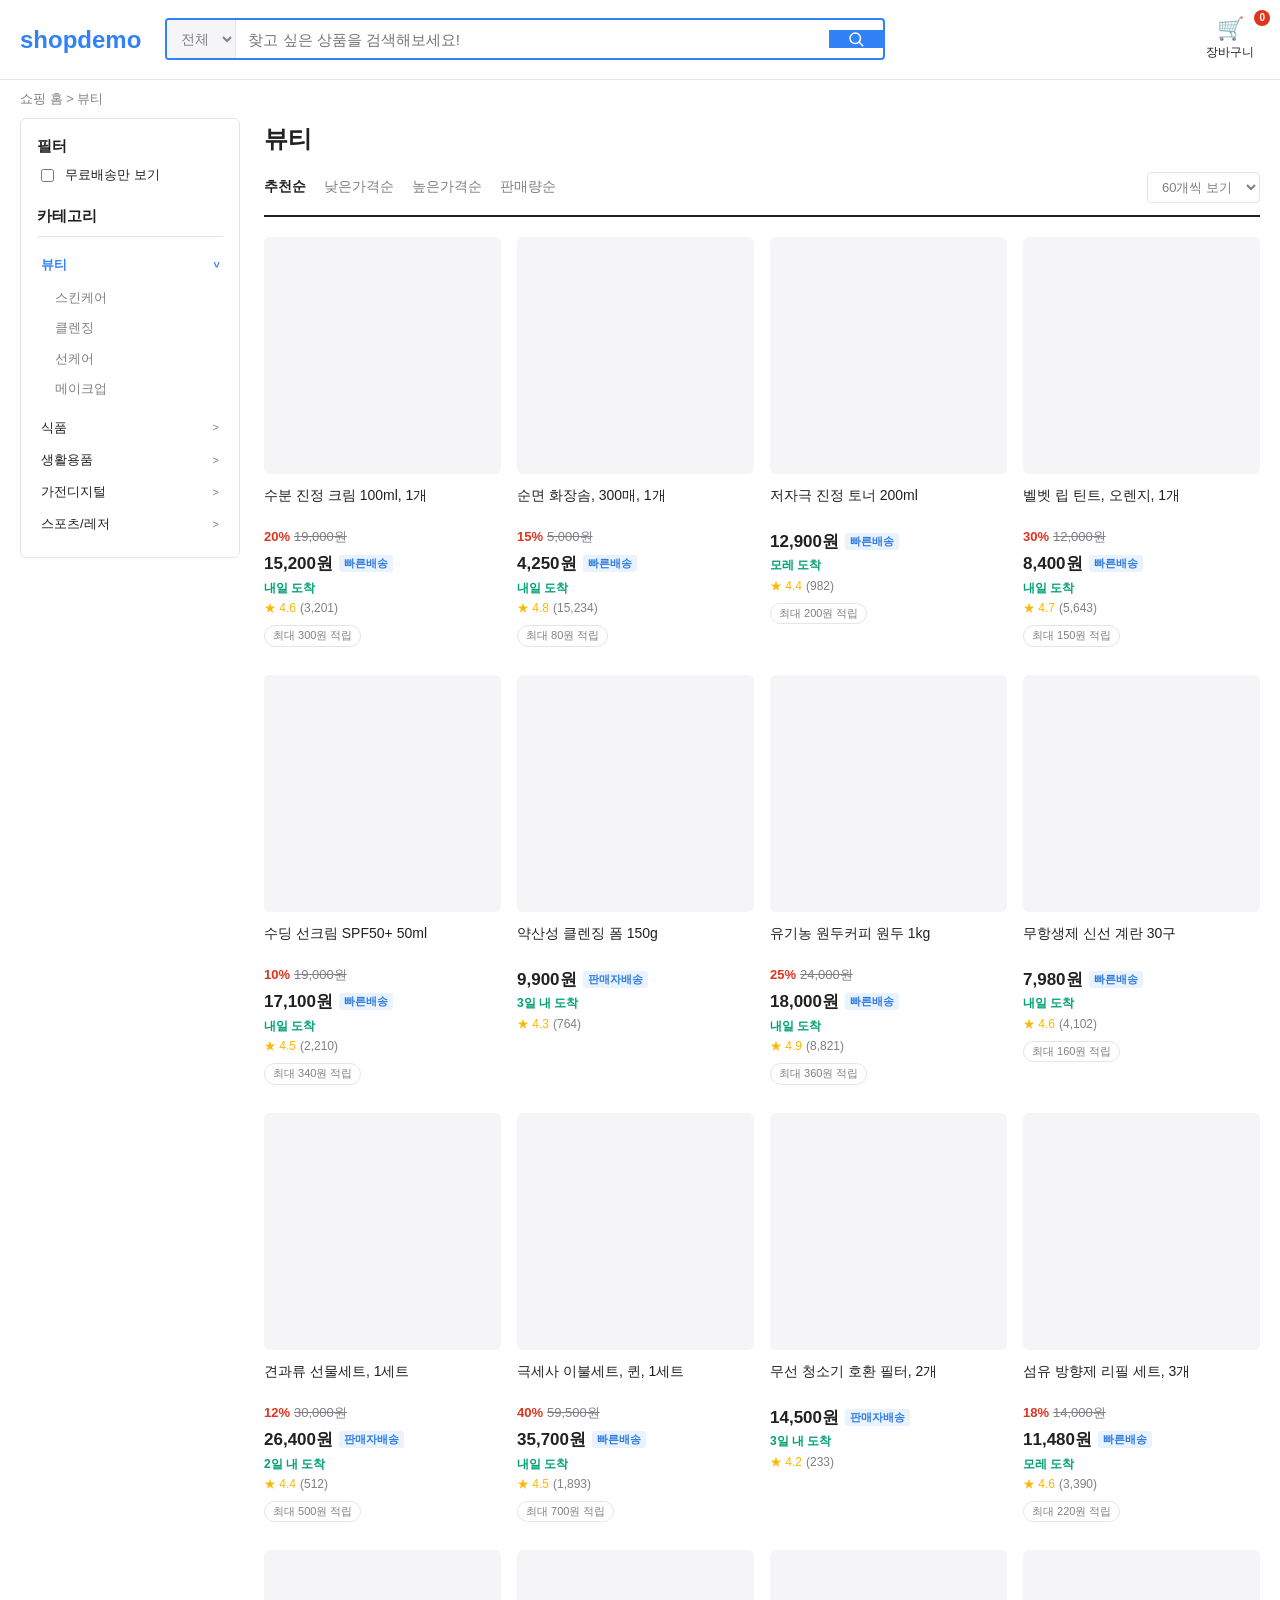
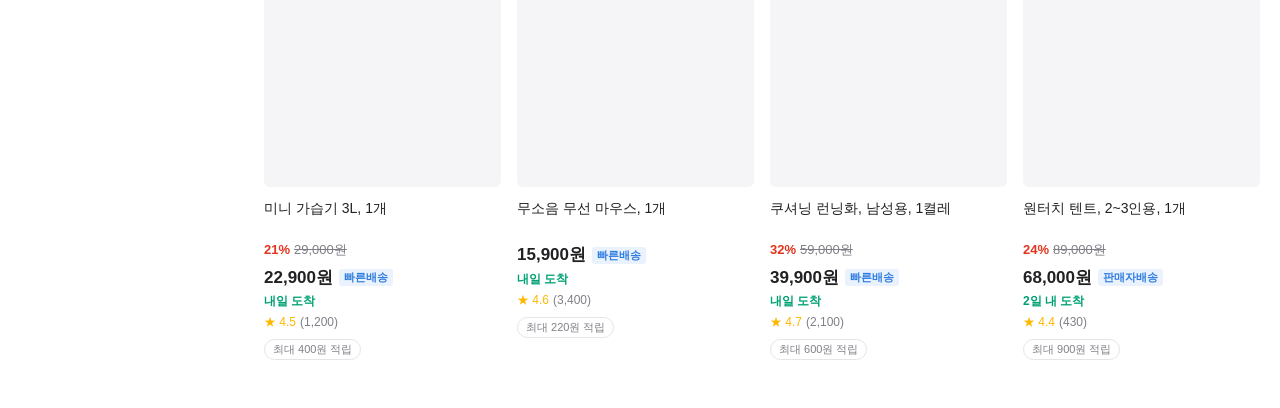
==== index.html @ f89a35b9 "Add product list page with mock data Header (search + cart), category accordion sidebar (5 categorie" ====
<!doctype html>
<html lang="ko">
<head>
  <meta charset="UTF-8" />
  <meta name="viewport" content="width=device-width, initial-scale=1.0" />
  <title>상품 목록</title>
  <link rel="stylesheet" href="assets/css/styles.css" />
</head>
<body>
  <header class="site-header">
    <div class="header-inner">
      <a href="index.html" class="logo">shopdemo</a>
      <div class="search-bar">
        <select>
          <option>전체</option>
        </select>
        <input type="text" placeholder="찾고 싶은 상품을 검색해보세요!" />
        <button type="button" aria-label="검색">
          <svg viewBox="0 0 24 24" fill="none" stroke-width="2" stroke-linecap="round" stroke-linejoin="round">
            <circle cx="11" cy="11" r="7"></circle>
            <line x1="21" y1="21" x2="16.65" y2="16.65"></line>
          </svg>
        </button>
      </div>
      <div class="header-actions">
        <a href="#" class="action">
          <span class="icon">🛒</span>
          <span>장바구니</span>
          <span class="cart-count" id="cart-count">0</span>
        </a>
      </div>
    </div>
  </header>

  <div class="breadcrumb">쇼핑 홈 &gt; 뷰티</div>

  <div class="page-layout">
    <aside class="sidebar">
      <h3>필터</h3>
      <ul class="filter-list">
        <li><label><input type="checkbox" /> 무료배송만 보기</label></li>
      </ul>
      <h3>카테고리</h3>
      <ul class="category-list" id="category-list"></ul>
    </aside>

    <main class="main-content">
      <h1>뷰티</h1>
      <div class="toolbar">
        <div class="sort-tabs" id="sort-tabs">
          <button type="button" class="active" data-sort="recommended">추천순</button>
          <button type="button" data-sort="price-asc">낮은가격순</button>
          <button type="button" data-sort="price-desc">높은가격순</button>
          <button type="button" data-sort="reviews">판매량순</button>
        </div>
        <select class="page-size">
          <option>60개씩 보기</option>
        </select>
      </div>
      <div class="product-grid" id="product-grid"></div>
    </main>
  </div>

  <script type="module" src="js/products.js"></script>
</body>
</html>
---- assets/css/styles.css ----
:root {
  --color-bg: #ffffff;
  --color-surface: #ffffff;
  --color-text: #212124;
  --color-text-muted: #7f7f87;
  --color-border: #e5e5e8;
  --color-primary: #3182f6;
  --color-discount: #e2331e;
  --color-badge: #2e7ce0;
  --color-badge-bg: #eaf2fe;
  --color-delivery: #00a173;
  --max-width: 1280px;
}

* {
  box-sizing: border-box;
}

body {
  margin: 0;
  font-family: -apple-system, BlinkMacSystemFont, "Pretendard", "Apple SD Gothic Neo",
    "Segoe UI", sans-serif;
  background: var(--color-bg);
  color: var(--color-text);
  line-height: 1.4;
}

a {
  color: inherit;
  text-decoration: none;
}

/* Header */
header.site-header {
  border-bottom: 1px solid var(--color-border);
}

.header-inner {
  max-width: var(--max-width);
  margin: 0 auto;
  display: flex;
  align-items: center;
  gap: 24px;
  padding: 14px 20px;
}

.logo {
  font-size: 24px;
  font-weight: 800;
  color: var(--color-primary);
  white-space: nowrap;
}

.search-bar {
  flex: 1;
  display: flex;
  align-items: center;
  border: 2px solid var(--color-primary);
  border-radius: 4px;
  overflow: hidden;
  max-width: 720px;
}

.search-bar select {
  border: none;
  background: #f5f5f7;
  padding: 10px 10px;
  font-size: 14px;
  color: var(--color-text-muted);
  border-right: 1px solid var(--color-border);
}

.search-bar input {
  flex: 1;
  border: none;
  padding: 10px 12px;
  font-size: 15px;
  outline: none;
}

.search-bar button {
  display: flex;
  align-items: center;
  justify-content: center;
  border: none;
  background: var(--color-primary);
  color: #fff;
  padding: 0 18px;
  height: 100%;
  cursor: pointer;
}

.search-bar button svg {
  width: 18px;
  height: 18px;
  stroke: #fff;
}

.header-actions {
  display: flex;
  align-items: center;
  gap: 28px;
  margin-left: auto;
  padding-left: 20px;
  white-space: nowrap;
}

.header-actions .action {
  display: flex;
  flex-direction: column;
  align-items: center;
  font-size: 12px;
  color: var(--color-text);
  gap: 4px;
  position: relative;
  padding: 4px 6px;
}

.header-actions .icon {
  font-size: 22px;
  line-height: 1;
}

.cart-count {
  position: absolute;
  top: -4px;
  right: -10px;
  background: var(--color-discount);
  color: #fff;
  font-size: 10px;
  font-weight: 700;
  border-radius: 999px;
  padding: 1px 5px;
  min-width: 15px;
  text-align: center;
}

/* Breadcrumb */
.breadcrumb {
  max-width: var(--max-width);
  margin: 0 auto;
  padding: 10px 20px;
  font-size: 13px;
  color: var(--color-text-muted);
}

/* Layout */
.page-layout {
  max-width: var(--max-width);
  margin: 0 auto;
  display: grid;
  grid-template-columns: 220px 1fr;
  gap: 24px;
  padding: 0 20px 48px;
  align-items: start;
}

/* Sidebar */
.sidebar {
  border: 1px solid var(--color-border);
  border-radius: 6px;
  padding: 16px;
  position: sticky;
  top: 16px;
}

.sidebar h3 {
  font-size: 15px;
  margin: 0 0 10px;
}

.filter-list {
  list-style: none;
  margin: 0 0 20px;
  padding: 0;
  display: flex;
  flex-direction: column;
  gap: 8px;
}

.filter-list label {
  display: flex;
  align-items: center;
  gap: 8px;
  font-size: 13px;
  color: var(--color-text);
  cursor: pointer;
}

.category-list {
  list-style: none;
  margin: 0;
  padding: 0;
  border-top: 1px solid var(--color-border);
  padding-top: 12px;
}

.category-row {
  display: flex;
  justify-content: space-between;
  align-items: center;
  padding: 7px 4px;
  font-size: 13px;
  border-radius: 4px;
  cursor: pointer;
}

.category-row.active {
  color: var(--color-primary);
  font-weight: 700;
}

.category-row .chevron {
  color: var(--color-text-muted);
  font-size: 11px;
  transition: transform 0.15s ease;
}

.category-row .chevron.open {
  transform: rotate(90deg);
  color: var(--color-primary);
}

.subcategory-list {
  list-style: none;
  margin: 2px 0 8px;
  padding: 0 0 0 14px;
  display: flex;
  flex-direction: column;
}

.subcategory-item {
  padding: 6px 4px;
  font-size: 13px;
  color: var(--color-text-muted);
  cursor: pointer;
  border-radius: 4px;
}

.subcategory-item:hover {
  color: var(--color-text);
  background: #f5f5f7;
}

/* Main content */
.main-content h1 {
  font-size: 24px;
  margin: 4px 0 16px;
}

.toolbar {
  display: flex;
  align-items: center;
  justify-content: space-between;
  border-bottom: 2px solid var(--color-text);
  padding-bottom: 12px;
  margin-bottom: 20px;
}

.sort-tabs {
  display: flex;
  gap: 18px;
}

.sort-tabs button {
  border: none;
  background: none;
  font-size: 14px;
  color: var(--color-text-muted);
  cursor: pointer;
  padding: 0;
  font-weight: 500;
}

.sort-tabs button.active {
  color: var(--color-text);
  font-weight: 700;
}

.page-size {
  font-size: 13px;
  color: var(--color-text-muted);
  border: 1px solid var(--color-border);
  border-radius: 4px;
  padding: 6px 10px;
  background: #fff;
}

/* Product grid */
.product-grid {
  display: grid;
  grid-template-columns: repeat(4, 1fr);
  gap: 28px 16px;
}

.product-card {
  display: flex;
  flex-direction: column;
  gap: 4px;
  cursor: pointer;
}

.product-card .thumb {
  width: 100%;
  aspect-ratio: 1 / 1;
  background: #f5f5f7;
  border-radius: 6px;
  overflow: hidden;
  margin-bottom: 8px;
}

.product-card .thumb img {
  width: 100%;
  height: 100%;
  object-fit: cover;
  display: block;
}

.product-card .name {
  font-size: 14px;
  color: var(--color-text);
  display: -webkit-box;
  -webkit-line-clamp: 2;
  -webkit-box-orient: vertical;
  overflow: hidden;
  min-height: 38px;
}

.product-card .discount-line {
  font-size: 13px;
  color: var(--color-discount);
  font-weight: 700;
}

.product-card .discount-line .original-price {
  color: var(--color-text-muted);
  font-weight: 400;
  text-decoration: line-through;
  margin-left: 4px;
}

.product-card .price-row {
  display: flex;
  align-items: center;
  gap: 6px;
  margin-top: 2px;
}

.product-card .price {
  font-size: 17px;
  font-weight: 800;
}

.badge {
  display: inline-block;
  font-size: 11px;
  font-weight: 700;
  padding: 1px 5px;
  border-radius: 3px;
}

.badge.delivery {
  background: var(--color-badge-bg);
  color: var(--color-badge);
}

.delivery-text {
  font-size: 12px;
  color: var(--color-delivery);
  font-weight: 600;
}

.rating-row {
  display: flex;
  align-items: center;
  gap: 4px;
  font-size: 12px;
  color: var(--color-text-muted);
}

.rating-row .stars {
  color: #ffb800;
}

.reward-badge {
  display: inline-block;
  align-self: flex-start;
  font-size: 11px;
  color: var(--color-text-muted);
  border: 1px solid var(--color-border);
  border-radius: 999px;
  padding: 2px 8px;
  margin-top: 4px;
}

@media (max-width: 900px) {
  .page-layout {
    grid-template-columns: 1fr;
  }
  .sidebar {
    position: static;
  }
  .product-grid {
    grid-template-columns: repeat(2, 1fr);
  }
}
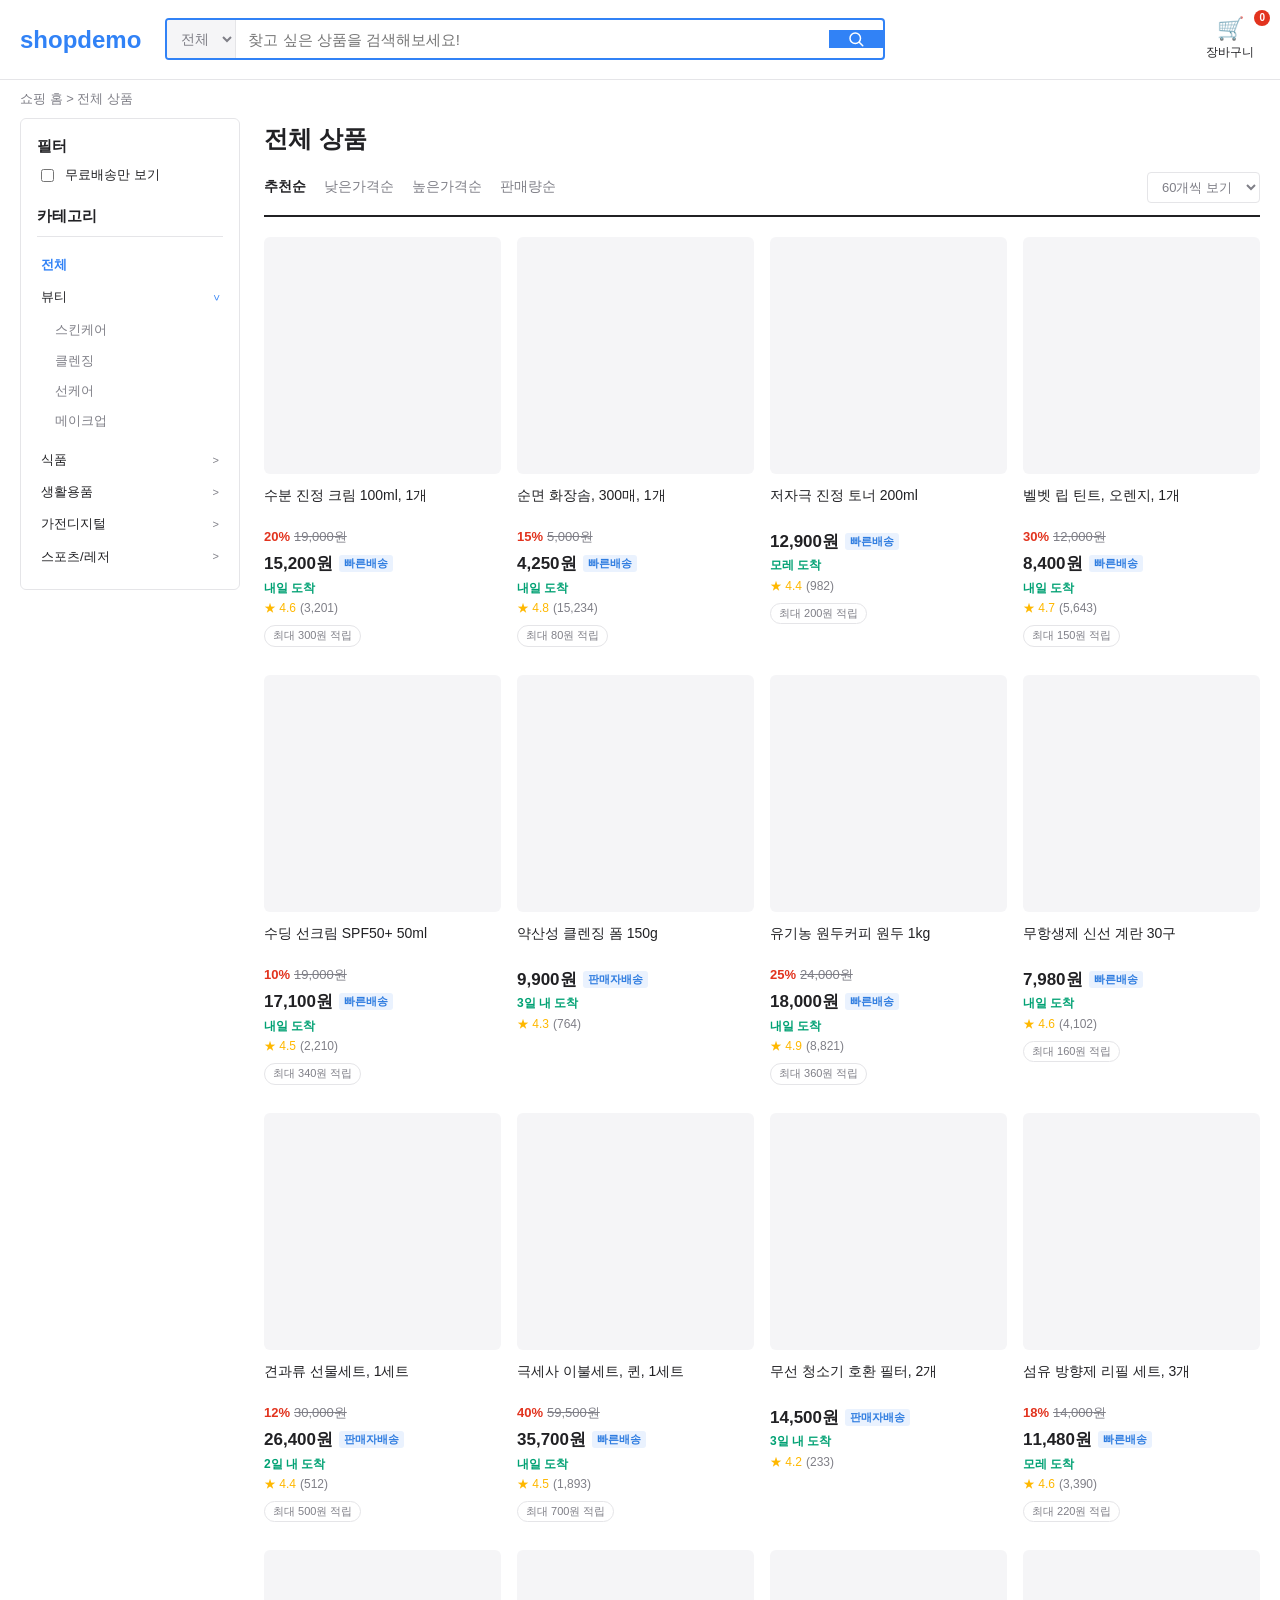
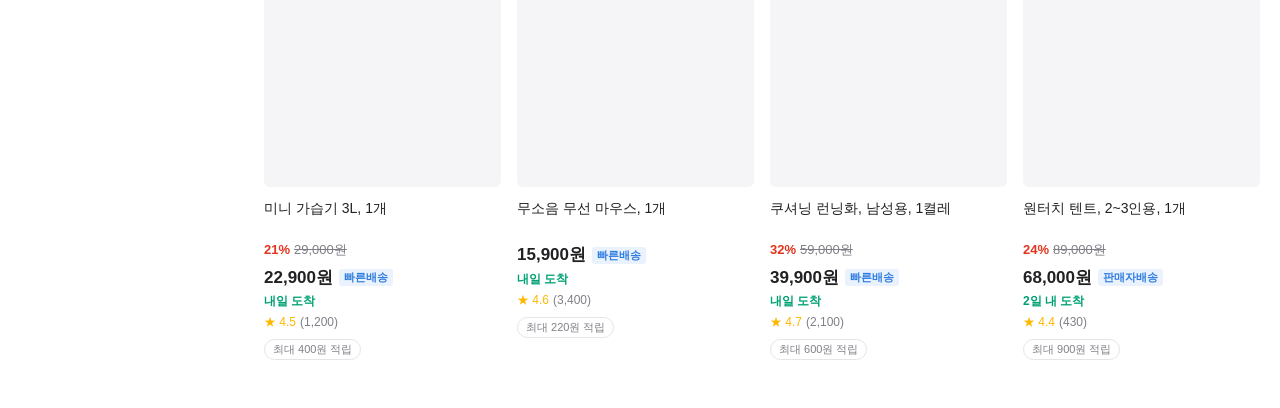
==== commit 7c65fc87: "Wire up product search and category filtering Search input/button now have ids and a shared initHead" ====
--- a/index.html
+++ b/index.html
@@ -14,8 +14,8 @@
         <select>
           <option>전체</option>
         </select>
-        <input type="text" placeholder="찾고 싶은 상품을 검색해보세요!" />
-        <button type="button" aria-label="검색">
+        <input type="text" id="search-input" placeholder="찾고 싶은 상품을 검색해보세요!" />
+        <button type="button" id="search-btn" aria-label="검색">
           <svg viewBox="0 0 24 24" fill="none" stroke-width="2" stroke-linecap="round" stroke-linejoin="round">
             <circle cx="11" cy="11" r="7"></circle>
             <line x1="21" y1="21" x2="16.65" y2="16.65"></line>
@@ -23,7 +23,7 @@
         </button>
       </div>
       <div class="header-actions">
-        <a href="#" class="action">
+        <a href="cart.html" class="action">
           <span class="icon">🛒</span>
           <span>장바구니</span>
           <span class="cart-count" id="cart-count">0</span>
@@ -32,7 +32,7 @@
     </div>
   </header>
 
-  <div class="breadcrumb">쇼핑 홈 &gt; 뷰티</div>
+  <div class="breadcrumb" id="breadcrumb">쇼핑 홈 &gt; 전체 상품</div>
 
   <div class="page-layout">
     <aside class="sidebar">
@@ -45,7 +45,7 @@
     </aside>
 
     <main class="main-content">
-      <h1>뷰티</h1>
+      <h1 id="page-heading">전체 상품</h1>
       <div class="toolbar">
         <div class="sort-tabs" id="sort-tabs">
           <button type="button" class="active" data-sort="recommended">추천순</button>
--- a/assets/css/styles.css
+++ b/assets/css/styles.css
@@ -242,6 +242,12 @@
   background: #f5f5f7;
 }
 
+.subcategory-item.active {
+  color: var(--color-primary);
+  font-weight: 700;
+  background: var(--color-badge-bg);
+}
+
 /* Main content */
 .main-content h1 {
   font-size: 24px;
@@ -291,6 +297,13 @@
   display: grid;
   grid-template-columns: repeat(4, 1fr);
   gap: 28px 16px;
+}
+
+.empty-results {
+  grid-column: 1 / -1;
+  text-align: center;
+  color: var(--color-text-muted);
+  padding: 80px 20px;
 }
 
 .product-card {
@@ -404,3 +417,1059 @@
     grid-template-columns: repeat(2, 1fr);
   }
 }
+
+/* Product detail page */
+.detail-layout {
+  max-width: var(--max-width);
+  margin: 0 auto;
+  display: grid;
+  grid-template-columns: 84px 460px 1fr;
+  gap: 24px;
+  padding: 24px 20px 64px;
+  align-items: start;
+}
+
+.gallery-thumbs {
+  display: flex;
+  flex-direction: column;
+  gap: 8px;
+  max-height: 540px;
+  overflow-y: auto;
+}
+
+.thumb-btn {
+  width: 100%;
+  aspect-ratio: 1 / 1;
+  padding: 0;
+  border: 2px solid transparent;
+  border-radius: 4px;
+  overflow: hidden;
+  cursor: pointer;
+  background: #f5f5f7;
+}
+
+.thumb-btn.active {
+  border-color: var(--color-primary);
+}
+
+.thumb-btn img {
+  width: 100%;
+  height: 100%;
+  object-fit: cover;
+  display: block;
+}
+
+.gallery-main {
+  width: 100%;
+  aspect-ratio: 1 / 1;
+  background: #f5f5f7;
+  border-radius: 8px;
+  overflow: hidden;
+}
+
+.gallery-main img {
+  width: 100%;
+  height: 100%;
+  object-fit: cover;
+  display: block;
+}
+
+.detail-title {
+  font-size: 20px;
+  font-weight: 700;
+  margin: 0 0 12px;
+  line-height: 1.4;
+}
+
+.detail-rating {
+  font-size: 14px;
+  gap: 8px;
+  margin-bottom: 16px;
+  padding-bottom: 16px;
+  border-bottom: 1px solid var(--color-border);
+}
+
+.detail-rating .stars {
+  font-size: 14px;
+}
+
+.detail-price-block {
+  margin-bottom: 4px;
+}
+
+.detail-discount-line {
+  display: flex;
+  align-items: baseline;
+  gap: 8px;
+  margin-bottom: 4px;
+}
+
+.detail-discount-line .discount-percent {
+  font-size: 20px;
+  color: var(--color-discount);
+  font-weight: 800;
+}
+
+.detail-discount-line .original-price {
+  font-size: 14px;
+  color: var(--color-text-muted);
+  font-weight: 400;
+  text-decoration: line-through;
+}
+
+.detail-price {
+  font-size: 28px;
+  font-weight: 800;
+}
+
+.qty-row {
+  display: flex;
+  align-items: center;
+  gap: 16px;
+  margin-top: 20px;
+  padding: 20px 0;
+  border-top: 1px solid var(--color-border);
+  font-size: 14px;
+}
+
+.qty-selector {
+  display: flex;
+  align-items: center;
+  border: 1px solid var(--color-border);
+  border-radius: 4px;
+}
+
+.qty-selector button {
+  background: #f5f5f7;
+  border: none;
+  color: var(--color-text);
+  width: 32px;
+  height: 32px;
+  font-size: 16px;
+  cursor: pointer;
+}
+
+.qty-selector span {
+  width: 40px;
+  text-align: center;
+  font-size: 14px;
+}
+
+.total-row {
+  font-size: 14px;
+  color: var(--color-text-muted);
+  padding-bottom: 20px;
+}
+
+.total-row strong {
+  color: var(--color-text);
+  font-size: 18px;
+  margin-left: 6px;
+}
+
+.detail-actions {
+  display: flex;
+  gap: 10px;
+}
+
+.detail-actions button {
+  flex: 1;
+  padding: 14px;
+  font-size: 16px;
+  font-weight: 700;
+  border-radius: 6px;
+  cursor: pointer;
+}
+
+.btn-cart {
+  background: #fff;
+  border: 1px solid var(--color-primary);
+  color: var(--color-primary);
+}
+
+.btn-buy {
+  background: var(--color-primary);
+  border: 1px solid var(--color-primary);
+  color: #fff;
+}
+
+.cart-toast {
+  margin-top: 14px;
+  padding: 10px 14px;
+  background: #212124;
+  color: #fff;
+  border-radius: 6px;
+  font-size: 13px;
+  text-align: center;
+}
+
+@media (max-width: 900px) {
+  .detail-layout {
+    grid-template-columns: 64px 1fr;
+    grid-template-areas:
+      "thumbs main"
+      "info info";
+  }
+  .gallery-thumbs {
+    grid-area: thumbs;
+  }
+  .gallery-main {
+    grid-area: main;
+  }
+  .detail-info {
+    grid-area: info;
+  }
+}
+
+/* Detail page tabs */
+.detail-tabs-section {
+  border-top: 8px solid var(--color-bg-muted, #f5f5f7);
+}
+
+.detail-tabs-inner {
+  max-width: var(--max-width);
+  margin: 0 auto;
+  padding: 0 20px 64px;
+}
+
+.detail-tabs {
+  display: flex;
+  border-bottom: 1px solid var(--color-border);
+  position: sticky;
+  top: 0;
+  background: var(--color-surface);
+  z-index: 10;
+}
+
+.tab-btn {
+  flex: 1;
+  background: none;
+  border: none;
+  border-bottom: 3px solid transparent;
+  padding: 16px 8px;
+  font-size: 15px;
+  color: var(--color-text-muted);
+  cursor: pointer;
+  text-align: center;
+}
+
+.tab-btn.active {
+  color: var(--color-text);
+  font-weight: 700;
+  border-bottom-color: var(--color-text);
+}
+
+.tab-panel {
+  padding: 32px 8px;
+  scroll-margin-top: 56px;
+}
+
+.section-heading {
+  font-size: 18px;
+  font-weight: 700;
+  margin: 0 0 20px;
+}
+
+.detail-description-text {
+  font-size: 14px;
+  line-height: 1.7;
+  color: var(--color-text);
+  max-width: 720px;
+  margin: 0 auto 24px;
+}
+
+.detail-description-images {
+  display: flex;
+  flex-direction: column;
+  gap: 12px;
+  max-width: 720px;
+  margin: 0 auto;
+}
+
+.detail-description-images img {
+  width: 100%;
+  border-radius: 8px;
+  background: #f5f5f7;
+  aspect-ratio: 4 / 3;
+  object-fit: cover;
+}
+
+.review-list {
+  display: flex;
+  flex-direction: column;
+}
+
+.review-card {
+  padding: 16px 0;
+  border-bottom: 1px solid var(--color-border);
+}
+
+.review-header {
+  display: flex;
+  align-items: center;
+  gap: 10px;
+  margin-bottom: 6px;
+  font-size: 13px;
+}
+
+.review-nickname {
+  font-weight: 700;
+}
+
+.review-header .stars {
+  color: #ffb800;
+  letter-spacing: 1px;
+}
+
+.review-date {
+  color: var(--color-text-muted);
+  margin-left: auto;
+}
+
+.review-content {
+  font-size: 14px;
+  color: var(--color-text);
+  margin: 0;
+  line-height: 1.6;
+}
+
+.qna-list {
+  display: flex;
+  flex-direction: column;
+}
+
+.qna-item {
+  padding: 16px 0;
+  border-bottom: 1px solid var(--color-border);
+}
+
+.qna-question,
+.qna-answer {
+  display: flex;
+  align-items: flex-start;
+  gap: 10px;
+  font-size: 14px;
+  line-height: 1.6;
+}
+
+.qna-question {
+  color: var(--color-text);
+  font-weight: 600;
+  margin-bottom: 8px;
+}
+
+.qna-answer {
+  color: var(--color-text-muted);
+}
+
+.qna-answer.pending {
+  color: var(--color-text-muted);
+  font-style: italic;
+  padding-left: 30px;
+}
+
+.qna-date {
+  margin-left: auto;
+  color: var(--color-text-muted);
+  font-weight: 400;
+  font-size: 12px;
+  white-space: nowrap;
+}
+
+.qna-tag {
+  flex-shrink: 0;
+  width: 20px;
+  height: 20px;
+  border-radius: 4px;
+  display: flex;
+  align-items: center;
+  justify-content: center;
+  font-size: 12px;
+  font-weight: 700;
+  color: #fff;
+}
+
+.qna-tag.q {
+  background: var(--color-text-muted);
+}
+
+.qna-tag.a {
+  background: var(--color-primary);
+}
+
+.tab-panel[data-panel="shipping"] p {
+  font-size: 13px;
+  line-height: 1.8;
+  color: var(--color-text-muted);
+  max-width: 720px;
+  margin: 0 auto 16px;
+}
+
+.tab-panel[data-panel="shipping"] strong {
+  color: var(--color-text);
+}
+
+/* Auth pages (signup/login) */
+.auth-header .header-inner {
+  justify-content: center;
+}
+
+.auth-main {
+  display: flex;
+  justify-content: center;
+  padding: 48px 20px 80px;
+}
+
+.auth-card {
+  width: 100%;
+  max-width: 420px;
+}
+
+.auth-title {
+  font-size: 22px;
+  font-weight: 800;
+  text-align: center;
+  margin: 0 0 28px;
+}
+
+.form-group {
+  margin-bottom: 16px;
+}
+
+.form-group label {
+  display: block;
+  font-size: 13px;
+  font-weight: 600;
+  margin-bottom: 6px;
+}
+
+.form-group input {
+  width: 100%;
+  padding: 12px 14px;
+  font-size: 15px;
+  color: var(--color-text);
+  border: 1px solid var(--color-border);
+  border-radius: 6px;
+  outline: none;
+}
+
+.form-group input:focus {
+  border-color: var(--color-primary);
+}
+
+.form-group input.invalid {
+  border-color: var(--color-discount);
+}
+
+.field-error {
+  font-size: 12px;
+  color: var(--color-discount);
+  margin: 6px 0 0;
+}
+
+.agreement-section {
+  margin: 24px 0;
+  padding: 16px;
+  background: #f5f5f7;
+  border-radius: 6px;
+}
+
+.agreement-master {
+  display: flex;
+  align-items: center;
+  gap: 8px;
+  font-size: 14px;
+  font-weight: 700;
+  padding-bottom: 12px;
+  margin-bottom: 12px;
+  border-bottom: 1px solid var(--color-border);
+  cursor: pointer;
+}
+
+.agreement-list {
+  list-style: none;
+  margin: 0;
+  padding: 0;
+  display: flex;
+  flex-direction: column;
+  gap: 10px;
+}
+
+.agreement-item {
+  display: flex;
+  align-items: center;
+  gap: 8px;
+}
+
+.agreement-item label {
+  display: flex;
+  align-items: center;
+  gap: 8px;
+  font-size: 13px;
+  color: var(--color-text-muted);
+  cursor: pointer;
+  flex: 1;
+}
+
+.agreement-arrow {
+  color: var(--color-text-muted);
+  font-size: 13px;
+}
+
+.btn-submit {
+  width: 100%;
+  padding: 15px;
+  font-size: 16px;
+  font-weight: 700;
+  border-radius: 6px;
+  border: none;
+  background: var(--color-primary);
+  color: #fff;
+  cursor: pointer;
+  margin-top: 4px;
+}
+
+.btn-submit:disabled {
+  background: var(--color-text-muted);
+  cursor: not-allowed;
+}
+
+.auth-footer-link {
+  text-align: center;
+  font-size: 13px;
+  color: var(--color-text-muted);
+  margin-top: 20px;
+}
+
+.auth-footer-link a {
+  color: var(--color-primary);
+  font-weight: 600;
+}
+
+/* Login page */
+.input-with-icon {
+  display: flex;
+  align-items: stretch;
+  border: 1px solid var(--color-border);
+  border-radius: 6px;
+  overflow: hidden;
+}
+
+.input-with-icon:focus-within {
+  border-color: var(--color-primary);
+}
+
+.input-with-icon .input-icon {
+  display: flex;
+  align-items: center;
+  justify-content: center;
+  width: 44px;
+  flex-shrink: 0;
+  font-size: 16px;
+  color: var(--color-text-muted);
+  background: #f5f5f7;
+  border-right: 1px solid var(--color-border);
+}
+
+.input-with-icon input {
+  flex: 1;
+  min-width: 0;
+  border: none;
+  outline: none;
+  padding: 12px 14px;
+  font-size: 15px;
+}
+
+.input-action-btn {
+  flex-shrink: 0;
+  border: none;
+  background: none;
+  color: var(--color-text-muted);
+  font-size: 14px;
+  padding: 0 14px;
+  cursor: pointer;
+}
+
+.login-options-row {
+  display: flex;
+  align-items: center;
+  justify-content: space-between;
+  margin: 6px 0 20px;
+  font-size: 13px;
+  color: var(--color-text-muted);
+}
+
+.remember-me {
+  display: flex;
+  align-items: center;
+  gap: 6px;
+  cursor: pointer;
+}
+
+.find-account-link {
+  color: var(--color-text-muted);
+}
+
+.btn-outline {
+  display: block;
+  width: 100%;
+  padding: 15px;
+  font-size: 16px;
+  font-weight: 700;
+  border-radius: 6px;
+  border: 1px solid var(--color-border);
+  background: #fff;
+  color: var(--color-text);
+  text-align: center;
+  cursor: pointer;
+  margin-top: 10px;
+}
+
+.auth-copyright {
+  text-align: center;
+  font-size: 12px;
+  color: var(--color-text-muted);
+  margin-top: 32px;
+}
+
+/* Cart page */
+.cart-title-row {
+  max-width: var(--max-width);
+  margin: 0 auto;
+  display: flex;
+  align-items: center;
+  gap: 12px;
+  padding: 20px 20px 16px;
+}
+
+.cart-back {
+  font-size: 20px;
+  color: var(--color-text);
+}
+
+.cart-title-row h1 {
+  font-size: 22px;
+  margin: 0;
+}
+
+.cart-stepper {
+  margin-left: auto;
+  display: flex;
+  align-items: center;
+  gap: 8px;
+  font-size: 13px;
+  color: var(--color-text-muted);
+}
+
+.cart-stepper .step.active {
+  color: var(--color-primary);
+  font-weight: 700;
+}
+
+.cart-stepper .sep {
+  color: var(--color-border);
+}
+
+.cart-layout {
+  max-width: var(--max-width);
+  margin: 0 auto;
+  display: grid;
+  grid-template-columns: 1fr 300px;
+  gap: 24px;
+  padding: 0 20px 64px;
+  align-items: start;
+}
+
+.cart-item-list {
+  list-style: none;
+  margin: 0;
+  padding: 0;
+  border-top: 2px solid var(--color-text);
+}
+
+.cart-item {
+  display: flex;
+  align-items: flex-start;
+  gap: 16px;
+  padding: 20px 0;
+  border-bottom: 1px solid var(--color-border);
+}
+
+.cart-item-check {
+  padding-top: 4px;
+}
+
+.cart-item-thumb {
+  flex-shrink: 0;
+  width: 96px;
+  aspect-ratio: 1 / 1;
+  border-radius: 6px;
+  overflow: hidden;
+  background: #f5f5f7;
+}
+
+.cart-item-thumb img {
+  width: 100%;
+  height: 100%;
+  object-fit: cover;
+  display: block;
+}
+
+.cart-item-info {
+  flex: 1;
+  min-width: 0;
+  display: flex;
+  flex-direction: column;
+  gap: 6px;
+}
+
+.cart-item-top {
+  display: flex;
+  align-items: flex-start;
+  justify-content: space-between;
+  gap: 10px;
+}
+
+.cart-item-name {
+  font-size: 14px;
+  color: var(--color-text);
+  line-height: 1.4;
+}
+
+.cart-item-delete {
+  flex-shrink: 0;
+  border: none;
+  background: none;
+  color: var(--color-text-muted);
+  font-size: 12px;
+  cursor: pointer;
+  text-decoration: underline;
+}
+
+.cart-item-delivery {
+  display: flex;
+  align-items: center;
+  gap: 8px;
+}
+
+.cart-item-price {
+  font-size: 17px;
+  font-weight: 800;
+}
+
+.cart-qty {
+  margin-top: 4px;
+}
+
+.cart-select-row {
+  display: flex;
+  align-items: center;
+  justify-content: space-between;
+  padding-top: 16px;
+}
+
+.cart-select-all {
+  display: flex;
+  align-items: center;
+  gap: 8px;
+  font-size: 14px;
+  cursor: pointer;
+}
+
+.cart-select-row button {
+  border: 1px solid var(--color-border);
+  background: #fff;
+  border-radius: 4px;
+  padding: 8px 14px;
+  font-size: 13px;
+  color: var(--color-text);
+  cursor: pointer;
+}
+
+.cart-summary {
+  border: 1px solid var(--color-border);
+  border-radius: 8px;
+  padding: 20px;
+  position: sticky;
+  top: 16px;
+}
+
+.cart-summary-heading {
+  font-size: 16px;
+  margin: 0 0 16px;
+}
+
+.summary-row {
+  display: flex;
+  align-items: center;
+  justify-content: space-between;
+  font-size: 14px;
+  color: var(--color-text-muted);
+  padding: 6px 0;
+}
+
+.summary-discount {
+  color: var(--color-discount);
+}
+
+.summary-total {
+  display: flex;
+  justify-content: flex-end;
+  font-size: 22px;
+  font-weight: 800;
+  padding: 14px 0 20px;
+  margin-top: 8px;
+  border-top: 1px solid var(--color-border);
+}
+
+.cart-empty {
+  grid-column: 1 / -1;
+  text-align: center;
+  padding: 80px 20px;
+}
+
+.cart-empty p {
+  color: var(--color-text-muted);
+  margin-bottom: 20px;
+}
+
+.cart-empty .btn-outline {
+  max-width: 240px;
+  margin: 0 auto;
+}
+
+@media (max-width: 900px) {
+  .cart-layout {
+    grid-template-columns: 1fr;
+  }
+  .cart-summary {
+    position: static;
+  }
+}
+
+/* Checkout page */
+.checkout-main-col {
+  display: flex;
+  flex-direction: column;
+  gap: 20px;
+}
+
+.checkout-section {
+  border: 1px solid var(--color-border);
+  border-radius: 8px;
+  padding: 20px;
+}
+
+.text-input {
+  width: 100%;
+  padding: 12px 14px;
+  font-size: 14px;
+  color: var(--color-text);
+  border: 1px solid var(--color-border);
+  border-radius: 6px;
+  outline: none;
+}
+
+.text-input:focus {
+  border-color: var(--color-primary);
+}
+
+.text-input[readonly] {
+  background: #f5f5f7;
+  color: var(--color-text-muted);
+}
+
+.address-form {
+  display: flex;
+  flex-direction: column;
+  gap: 10px;
+}
+
+.form-row {
+  display: flex;
+  gap: 10px;
+}
+
+.form-row .text-input {
+  flex: 1;
+  min-width: 0;
+}
+
+.btn-outline-sm {
+  flex-shrink: 0;
+  padding: 0 16px;
+  font-size: 13px;
+  font-weight: 700;
+  border-radius: 6px;
+  border: 1px solid var(--color-border);
+  background: #fff;
+  color: var(--color-text);
+  cursor: pointer;
+  white-space: nowrap;
+}
+
+.checkout-item-list {
+  list-style: none;
+  margin: 0;
+  padding: 0;
+  display: flex;
+  flex-direction: column;
+  gap: 16px;
+}
+
+.checkout-item {
+  display: flex;
+  align-items: center;
+  gap: 14px;
+}
+
+.checkout-item-thumb {
+  flex-shrink: 0;
+  width: 60px;
+  aspect-ratio: 1 / 1;
+  border-radius: 6px;
+  overflow: hidden;
+  background: #f5f5f7;
+}
+
+.checkout-item-thumb img {
+  width: 100%;
+  height: 100%;
+  object-fit: cover;
+  display: block;
+}
+
+.checkout-item-info {
+  flex: 1;
+  min-width: 0;
+  display: flex;
+  flex-direction: column;
+  gap: 6px;
+}
+
+.checkout-item-name {
+  font-size: 14px;
+  color: var(--color-text);
+}
+
+.checkout-item-qty {
+  color: var(--color-text-muted);
+  font-size: 13px;
+  white-space: nowrap;
+}
+
+.checkout-item-price {
+  font-weight: 700;
+  font-size: 14px;
+  white-space: nowrap;
+  min-width: 90px;
+  text-align: right;
+}
+
+.payment-methods {
+  display: flex;
+  flex-direction: column;
+  gap: 10px;
+}
+
+.payment-method-option {
+  display: flex;
+  align-items: center;
+  gap: 10px;
+  border: 1px solid var(--color-border);
+  border-radius: 6px;
+  padding: 14px 16px;
+  font-size: 14px;
+  cursor: pointer;
+}
+
+.payment-method-option:has(input:checked) {
+  border-color: var(--color-primary);
+}
+
+.payment-method-label {
+  font-weight: 700;
+}
+
+.payment-method-detail {
+  margin-left: auto;
+  color: var(--color-text-muted);
+  font-size: 13px;
+}
+
+.checkout-consent {
+  display: flex;
+  align-items: flex-start;
+  gap: 8px;
+  font-size: 12px;
+  color: var(--color-text-muted);
+  margin: 4px 0 4px;
+  cursor: pointer;
+}
+
+/* Order complete page */
+.order-complete-layout {
+  max-width: var(--max-width);
+  margin: 0 auto;
+  padding: 40px 20px 80px;
+  display: flex;
+  justify-content: center;
+}
+
+.order-complete-card {
+  width: 100%;
+  max-width: 480px;
+  text-align: center;
+}
+
+.order-complete-icon {
+  width: 64px;
+  height: 64px;
+  margin: 0 auto 20px;
+  border-radius: 50%;
+  background: var(--color-primary);
+  color: #fff;
+  font-size: 30px;
+  font-weight: 700;
+  display: flex;
+  align-items: center;
+  justify-content: center;
+}
+
+.order-complete-heading {
+  font-size: 22px;
+  margin: 0 0 8px;
+}
+
+.order-complete-sub {
+  font-size: 14px;
+  color: var(--color-text-muted);
+  margin: 0 0 28px;
+}
+
+.order-complete-summary {
+  text-align: left;
+  border: 1px solid var(--color-border);
+  border-radius: 8px;
+  padding: 4px 20px;
+  margin-bottom: 24px;
+}
+
+.order-complete-items {
+  text-align: left;
+  border-top: 1px solid var(--color-border);
+  padding-top: 20px;
+  margin-bottom: 28px;
+}
+
+.order-complete-action {
+  display: block;
+  text-align: center;
+  text-decoration: none;
+}
+
+.order-complete-note {
+  margin-top: 16px;
+  font-size: 12px;
+  color: var(--color-text-muted);
+}
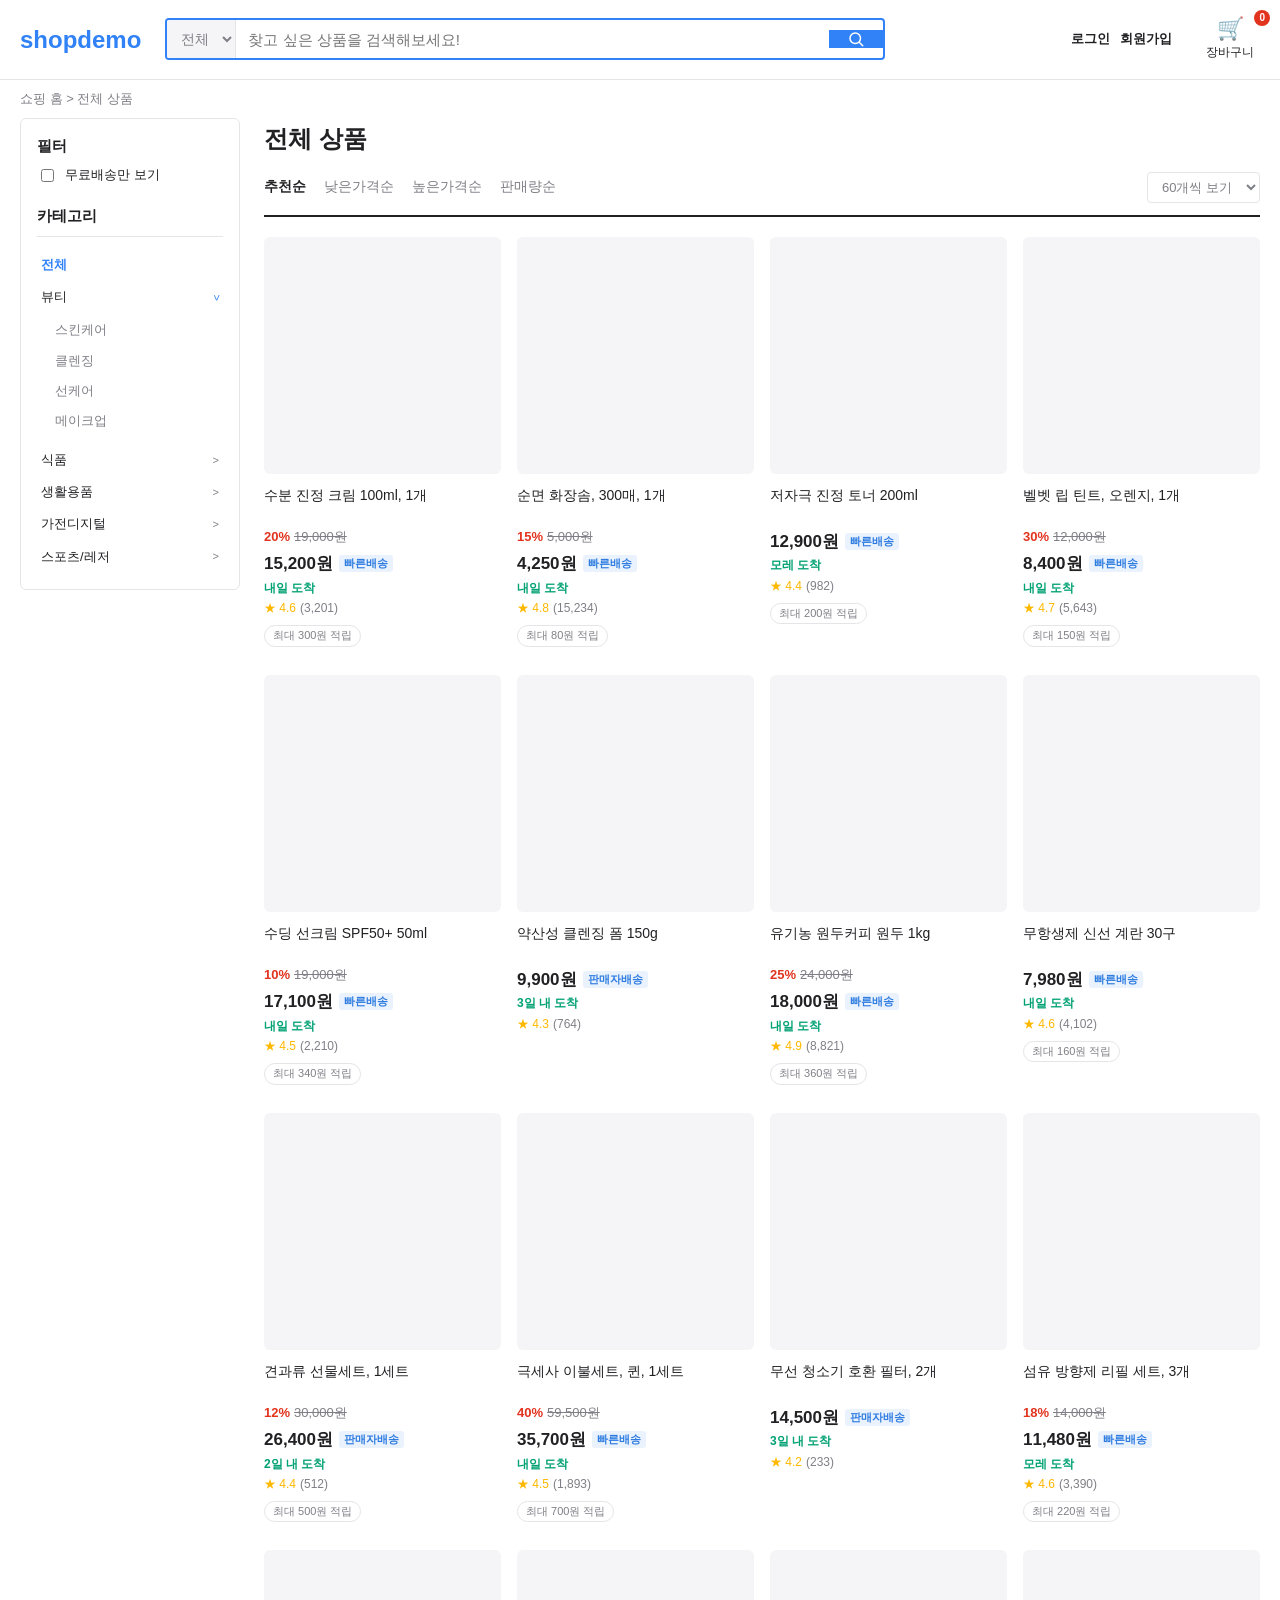
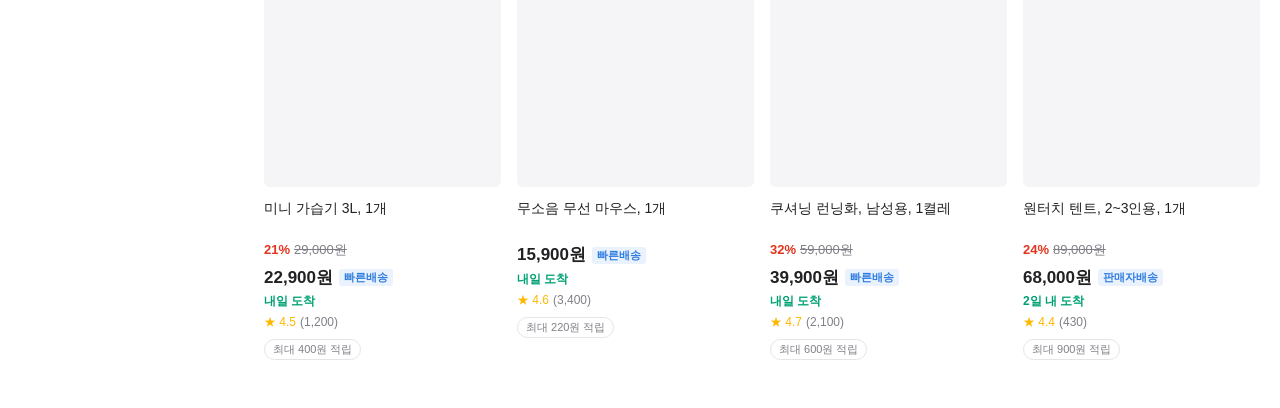
==== commit f79209fa: "Add 로그인/회원가입 links to the site header Header only linked to the cart - there was no way to reach log" ====
--- a/index.html
+++ b/index.html
@@ -23,6 +23,10 @@
         </button>
       </div>
       <div class="header-actions">
+        <div class="account-links">
+          <a href="login.html">로그인</a>
+          <a href="signup.html">회원가입</a>
+        </div>
         <a href="cart.html" class="action">
           <span class="icon">🛒</span>
           <span>장바구니</span>
--- a/assets/css/styles.css
+++ b/assets/css/styles.css
@@ -119,6 +119,18 @@
 .header-actions .icon {
   font-size: 22px;
   line-height: 1;
+}
+
+.account-links {
+  display: flex;
+  align-items: center;
+  gap: 10px;
+  font-size: 13px;
+  font-weight: 600;
+}
+
+.account-links a:hover {
+  color: var(--color-primary);
 }
 
 .cart-count {
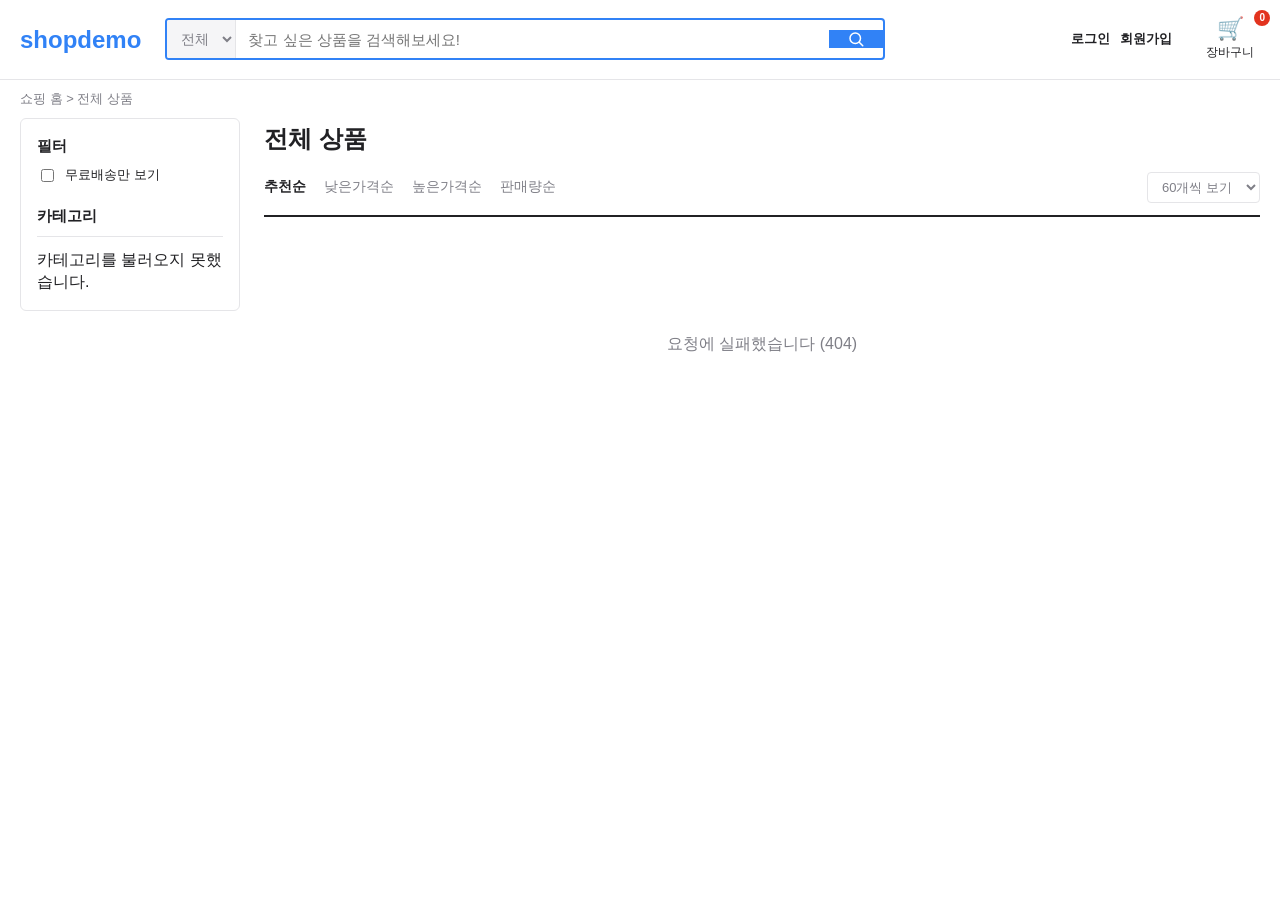
==== commit 9e7f14ea: "feat: replace the mock data layer with real API calls Every screen read a hardcoded 16-product array" ====
--- a/index.html
+++ b/index.html
@@ -23,10 +23,7 @@
         </button>
       </div>
       <div class="header-actions">
-        <div class="account-links">
-          <a href="login.html">로그인</a>
-          <a href="signup.html">회원가입</a>
-        </div>
+        <div class="account-links" id="header-auth"></div>
         <a href="cart.html" class="action">
           <span class="icon">🛒</span>
           <span>장바구니</span>
--- a/assets/css/styles.css
+++ b/assets/css/styles.css
@@ -133,6 +133,24 @@
   color: var(--color-primary);
 }
 
+.account-user {
+  color: var(--color-primary);
+}
+
+/* Logout is an action, not navigation, so it is a button styled to sit with the links. */
+.account-link-btn {
+  font: inherit;
+  color: inherit;
+  background: none;
+  border: 0;
+  padding: 0;
+  cursor: pointer;
+}
+
+.account-link-btn:hover {
+  color: var(--color-primary);
+}
+
 .cart-count {
   position: absolute;
   top: -4px;
@@ -316,6 +334,31 @@
   text-align: center;
   color: var(--color-text-muted);
   padding: 80px 20px;
+}
+
+/* Only rendered when the result set spans more than one page. */
+.pagination {
+  display: flex;
+  align-items: center;
+  justify-content: center;
+  gap: 16px;
+  padding: 28px 0 8px;
+  font-size: 13px;
+  color: var(--color-text-muted);
+}
+
+.pagination button {
+  border: 1px solid var(--color-border);
+  border-radius: 4px;
+  background: #fff;
+  padding: 6px 14px;
+  font-size: 13px;
+  cursor: pointer;
+}
+
+.pagination button:disabled {
+  opacity: 0.4;
+  cursor: default;
 }
 
 .product-card {
